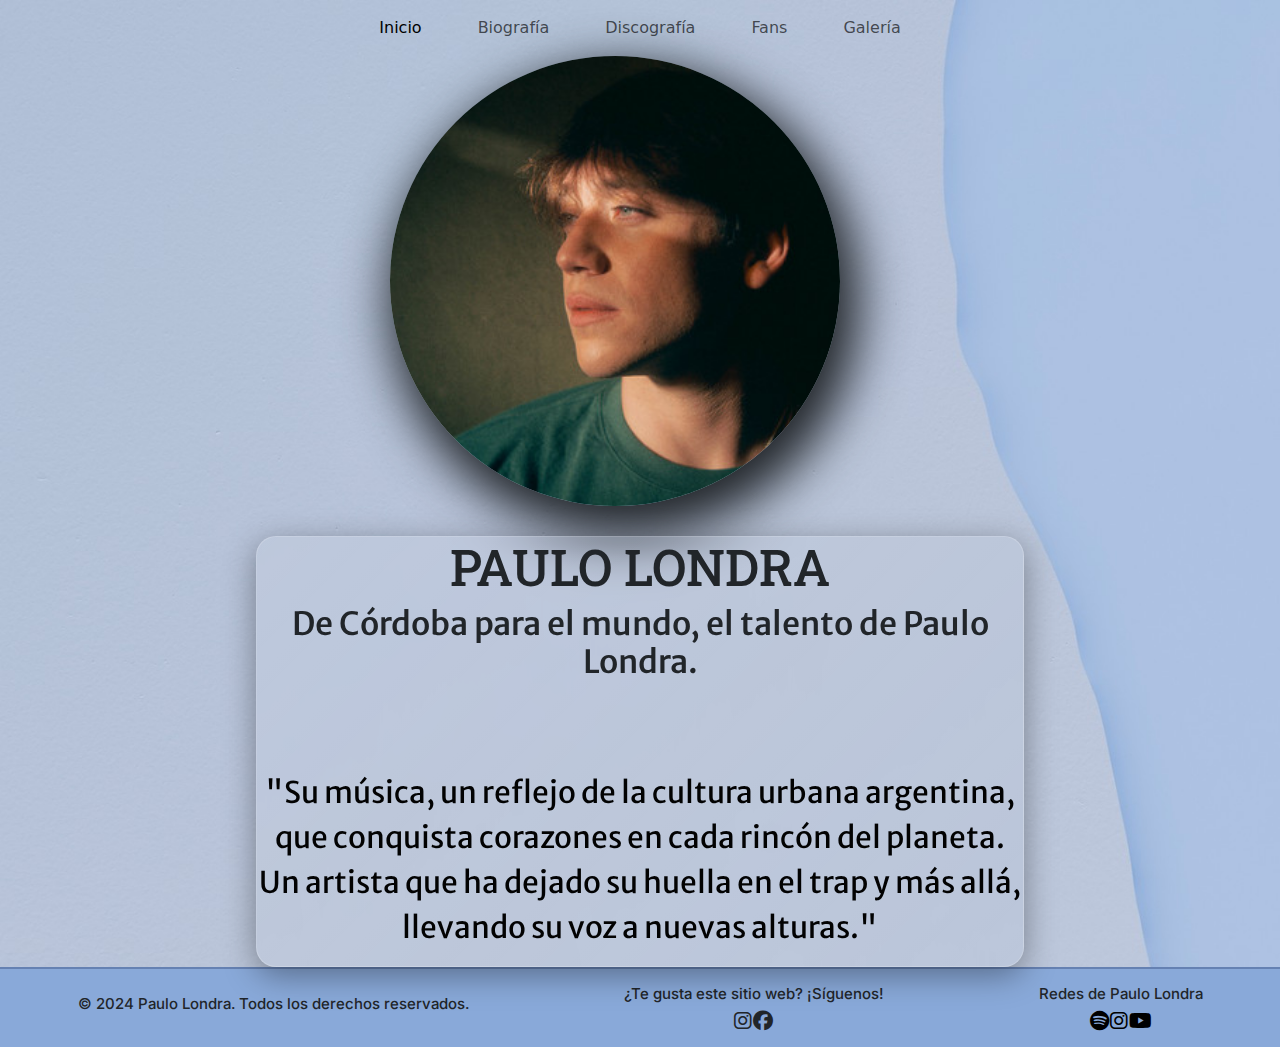
==== index.html @ d2e90c91 "Subida de todos los archivos del proyecto" ====
<!DOCTYPE html>
<html lang="es">

<head>
    <meta charset="UTF-8">
    <meta name="viewport" content="width=device-width, initial-scale=1.0">
    <link rel="shortcut icon" href="icons/favicon.ico" type="image/x-icon">

    <link rel="stylesheet" href="https://cdn.jsdelivr.net/npm/bootstrap@5.3.3/dist/css/bootstrap.min.css">
    

    <title>Inicio</title>
    <link rel="stylesheet" href="style.css">
    <link rel="stylesheet" href="https://cdnjs.cloudflare.com/ajax/libs/font-awesome/6.6.0/css/all.min.css">
    <link rel="preconnect" href="https://fonts.googleapis.com">
    <link rel="preconnect" href="https://fonts.gstatic.com" crossorigin>
    <link
        href="https://fonts.googleapis.com/css2?family=Inter:ital,opsz,wght@0,14..32,100..900;1,14..32,100..900&family=Merriweather+Sans:ital,wght@0,300..800;1,300..800&family=Roboto+Slab:wght@100..900&display=swap"
        rel="stylesheet">

</head>
    
<body id="body">

    <nav class="navbar navbar-expand-lg bg-transparent">
        <div class="container-fluid">
          <button class="navbar-toggler" type="button" data-bs-toggle="collapse" data-bs-target="#navbarNav" aria-controls="navbarNav" aria-expanded="false" aria-label="Toggle navigation">
            <span class="navbar-toggler-icon"></span>
          </button>
          <div class="collapse navbar-collapse" id="navbarNav">
            <ul class="navbar-nav">
              <li class="nav-item">
                <a class="nav-link active" aria-current="page" href="#">Inicio</a>
              </li>
              <li class="nav-item">
                <a class="nav-link" href="pages/biografia.html">Biografía</a>
              </li>
              <li class="nav-item">
                <a class="nav-link" href="pages/discografia.html">Discografía</a>
              </li>
              <li class="nav-item">
                <a class="nav-link" href="pages/fans.html">Fans</a>
              </li>
              <li class="nav-item">
                <a class="nav-link" href="pages/galeria.html">Galería</a>
              </li>
            </ul>
          </div>
        </div>
      </nav>


    <!-- <header id="header">
        <nav id="navBar">
            <ul>
                <li><a href="#">Inicio</a></li>
                <li><a href="pages/biografia.html">Biografía</a></li>
                <li><a href="pages/discografia.html">Discografía</a></li>
                <li><a href="pages/fans.html">Fans</a></li>
                <li><a href="pages/galeria.html">Galería</a></li>
            </ul>
        </nav>
    </header> -->

    <main id="main">
        <section class="inicio">
            <img src="images/pauloLondraInicio.jpg" alt="paulo londra">


            <section class="infoInicio">
                <h1>PAULO LONDRA</h1>
                <h2>De Córdoba para el mundo, el talento de Paulo Londra.</h2>
                <p>"Su música, un reflejo de la cultura urbana argentina, que conquista corazones en cada rincón del
                    planeta.
                    Un artista que ha dejado su huella en el trap y más allá, llevando su voz a nuevas alturas."</p>
            </section>
        </section>
    </main>

    <footer id="footer">

        <section class="footerCopy">
            <h3>© 2024 Paulo Londra. Todos los derechos reservados.</h3>
        </section>

        <section class="footerRedesSitio">
            <h3>¿Te gusta este sitio web? ¡Síguenos!</h3>
            <i class="fa-brands fa-instagram"></i>
            <i class="fa-brands fa-facebook"></i>
        </section>

        <section class="footerRedesPaulo">
            <h3>Redes de Paulo Londra</h3>
            <a href="https://open.spotify.com/intl-es/artist/3vQ0GE3mI0dAaxIMYe5g7z" target="_blank"><i
                    class="fa-brands fa-spotify"></i></a>
            <a href="https://www.instagram.com/paulolondra/?hl=es-la" target="_blank"><i
                    class="fa-brands fa-instagram"></i></a>
            <a href="https://www.youtube.com/@PauloLondra" target="_blank"><i class="fa-brands fa-youtube"></i></a>
        </section>

    </footer>

    <script src="https://cdn.jsdelivr.net/npm/bootstrap@5.3.3/dist/js/bootstrap.bundle.min.js"></script>
</body>

</html>
---- style.css ----
* {
    padding: 0;
    margin: 0;
    box-sizing: border-box;
}


a {
    text-decoration: none;
    color: black;
}


ul{
    display: flex;
    width: 100%;
    justify-content: center;
    align-items: center;
    column-gap: 40px;
    
}



#body {
background-image: url(images/background.jpg);
background-size: cover;
}

#main {
    display: flex;
    justify-content: center;   
    min-height: 100vh;           
}

/*INDEX*/
.inicio {
    display: flex;
    align-items: center;      
    justify-content: center; 
    flex-wrap: wrap; 
    gap: 30px;      
}

.inicio img {
    width: 450px;
    height: 450px;
    border-radius: 50%;
    margin-right: 50px;
    box-shadow: 10px 20px 50px 10px;
}


.infoInicio{
    display: flex;
    flex-direction: column;
    align-items: center;
    text-align: center;
    width: 60%;
    background: linear-gradient(135deg, rgba(255, 255, 255, 0.1), rgba(255, 255, 255, 0));
    backdrop-filter: blur(10px);
    -webkit-backdrop-filter: blur(10px);
    border-radius: 20px;
    border:1px solid rgba(255, 255, 255, 0.18);
    box-shadow: 0 8px 32px 0 rgba(0, 0, 0, 0.37);
}

.infoInicio h1{
    font-family: Roboto Slab;
    font-size: 50px;
}

.infoInicio h2, .infoInicio p{
    font-family: Merriweather sans;
}

.infoInicio p{
    margin-top:80px;
    font-size: 30px;
    color: rgb(2, 2, 2);
}

#footer {
    display: flex;
    justify-content: space-around;
    align-items: center;
    background-color: #89a9d9;
    border-top: 2px solid #4e669798;
    text-align: center;
    width: 100%;
    height: 80px;
    font-family: inter;
    font-size: 5px;
    margin-top: auto;
}


#footer i {
    font-size: 20px;
}

#footer h3 {
    font-size: 15px;
}

/*BIOGRAFIA*/

#mainBiografia{
    display: flex;
    height: auto;
}



.contenido  {
    display: flex; 
    text-align: center;
    margin-left: 15px;
    margin-right:  100px;
    justify-content: center;
    flex-direction: column; 
    width: 85%;
    gap: 100px;
    background: linear-gradient(135deg, rgba(255, 255, 255, 0.1), rgba(255, 255, 255, 0));
    backdrop-filter: blur(10px);
    -webkit-backdrop-filter: blur(10px);
    border-radius: 20px;
    border:1px solid rgba(255, 255, 255, 0.18);
    box-shadow: 0 8px 32px 0 rgba(0, 0, 0, 0.37);
}

.titContenido {
    text-align: center; 
    font-family: Roboto Slab;
    font-size: 50px;
    margin:0px
}


.textoContenido {
    font-size: 16px;
    font-family: Merriweather sans;
    margin:0px
}

.proxProyectos{
    display: flex;
    width: 100%;
    flex-direction: column;
    text-align: center;
    margin:0px
}
.proxProyectos h2{
    font-family: Roboto Slab;
    text-align: center;
    margin:0px
}

.proxProyectos p{
    font-family: Merriweather sans;
    text-align: center;
    margin:0px
}


.imagenContenido  {
    width: 350px;
    height: 350px;
    margin: 5px auto 30px;
    box-shadow: 10px 20px 50px 10px;
    border-radius: 40%;
}

.datosCuriosos{
    display: flex;
    flex-direction: column;
    width: 50%;
    row-gap: 10px;
    margin-right: 30px;
}

.datosCuriosos h2{
    font-family: Roboto Slab;
    text-align: center;
}

.datosCuriosos p{
    font-family: Merriweather sans;
    margin-bottom: 20px;
}


/*DISCOGRAFIA*/



.titDiscografia{
    text-align: center; 
    width: 100%;
    font-family: Roboto Slab;
    font-size: 50px;
}


.cancionesAlbumes{
    text-align: center;
    width: 100%;
}

.contenedor {
    display: flex;
    justify-content: space-between; 
    align-items: flex-start; 
    padding: 20px;
    gap: 20px;
}

.canciones {
    width: 50%;
    margin-top: 25px;
}

.canciones h2{
    font-family: Roboto Slab;
    font-size: 30px;
}

.canciones ul {
    display: flex;
    flex-direction: column; 
    row-gap: 50px;
    margin-top: 25px;
    font-family: Roboto Slab;
    font-size: 20px;
    background: linear-gradient(135deg, rgba(255, 255, 255, 0.1), rgba(255, 255, 255, 0));
    backdrop-filter: blur(10px);
    -webkit-backdrop-filter: blur(10px);
    border-radius: 20px;
    border:1px solid rgba(255, 255, 255, 0.18);
    box-shadow: 0 8px 32px 0 rgba(0, 0, 0, 0.37);

}


.albumes {
    margin-right: 5px;
    margin-top: 85px;
    display: flex; 
    flex-direction: column; 
    align-items: center; 
    gap: 20px; 
    text-align: center;
    
}

.albumes h2 {
    font-family: 'Roboto Slab';
    margin-top: 0;
    font-size: 30px; 
}

.albumContainer {
    display: flex; 
    gap: 20px; 
    padding: 10px;
    background: linear-gradient(135deg, rgba(255, 255, 255, 0.1), rgba(255, 255, 255, 0));
    backdrop-filter: blur(10px);
    -webkit-backdrop-filter: blur(10px);
    border-radius: 20px;
    border:1px solid rgba(255, 255, 255, 0.18);
    box-shadow: 0 8px 32px 0 rgba(0, 0, 0, 0.37);
}

.albumContainer p {
font-family: Merriweather sans;
}

.albumHomerun, .albumBack {
    display: flex;
    flex-direction: column; 
    align-items: center; 
    gap: 10px; 
}

.imgHomerun, .imgBack {
    margin-bottom: 20px;
    border-radius: 60px;
    box-shadow: 5px 5px 20px 5px;
    width: 200px;
    height: 200px;
}


/*GALERIA*/



.titGaleria{
    display: flex;
    justify-content: center;
    font-family: Roboto Slab;
    font-size: 50px;
    width: 100%;
}

.galeriaFotos{
    width: 100%;
    height: 100vh;
    padding: 10px;
    display: grid;
    grid-template-columns:repeat(4, 1fr) ;
    grid-template-rows: repeat(3, 1fr);

    grid-template-areas: 
    "img1  img2  img2  img3"
    "img4  img4  img5  img5"
    "img6  img7   img8  img9"
    ;
    
    row-gap: 10px;
    column-gap: 10px;
}

.galeriaFotos picture{
    display: flex;
    justify-self:  center;
    width: 100%;
    height: 100%;
    background-size: cover;
    border: 3px solid #4e669798;
    box-shadow: 20px 20px 32px 0 rgba(0, 0, 0, 0.37);
}

.img1{
    grid-area: img1;
    background-image: url(../images/img1.png);
}

.img2{
    grid-area: img2;
    background-image: url(../images/img2.jpg);
    background-position:center;
}

.img3{
    grid-area: img3;
    background-image: url(../images/img3.jpg);
}

.img4{
    grid-area: img4;
    background-image: url(../images/img4.jpg);
    background-position: center;
}

.img5{
    grid-area: img5;
    background-image: url(../images/img5.jpg);
    background-position:center;
}

.img6{
    grid-area: img6;
    background-image: url(../images/img6.jpg);
    background-position: center
}

.img7{
    grid-area: img7;
    background-image: url(../images/img7.jpg);
}

.img8{
    grid-area: img8;
    background-image: url(../images/img8.jpg);
}

.img9{
    grid-area: img9;
    background-image: url(../images/img9.jpg);
}


/*FANS*/

.titulosFans{
    display: flex;
    flex-direction: column;
    text-align: center;
    width: 100%;
    margin-top: 35px;
    row-gap: 30px;
}

.titulosFans h1{
    font-family: Roboto Slab;
    font-size: 50px;
}

.titulosFans h2{
    font-family: Merriweather sans;
}

.comentarios{
    display: flex;
    flex-wrap: wrap;
    justify-content: center;
    align-items: center;
    margin-top: 100px;
    height: auto;
}

.comentarios article{
    display: flex;
    flex-direction: column;
    padding-top: 35px;
    width: 30%;
    height: 340px;
    text-align: center;
    margin: 20px;
    background: linear-gradient(135deg, rgba(255, 255, 255, 0.1), rgba(255, 255, 255, 0));
    backdrop-filter: blur(10px);
    -webkit-backdrop-filter: blur(10px);
    border-radius: 20px;
    border:1px solid rgba(255, 255, 255, 0.18);
    box-shadow: 0 8px 32px 0 rgba(0, 0, 0, 0.37);
}

.comentarios h3{
   font-family: Roboto Slab;
}

.comentarios p{
    font-family: Merriweather sans;
    font-size: 20px;
}

.comentarioHeader {
    margin-bottom: 30px;
}

.comentarioHeader img{
    height: 50px;
    width: 50px;
    border-radius: 50px;
    box-shadow: 5px 8px 8px 0 rgba(0, 0, 0, 0.37);
}

.comentarios article span {
    font-size: 0.9rem;
    margin-top: 25px;
    color: #666;
    font-family: Merriweather sans;
  }



  @media screen and (max-width:750px){
    #mainBiografia{
        flex-wrap: wrap;
        justify-content: center;
    }

    #mainBiografia .contenido {
        margin: 0;
    }

    .cancionesAlbumes .contenedor {
        justify-content: center;
        flex-wrap: wrap;
    }

    .contenedorTitulosFans .comentarios {
        flex-direction: column;
        height: auto;
    }

    .comentarios article {
        width: 50%;
    }
}
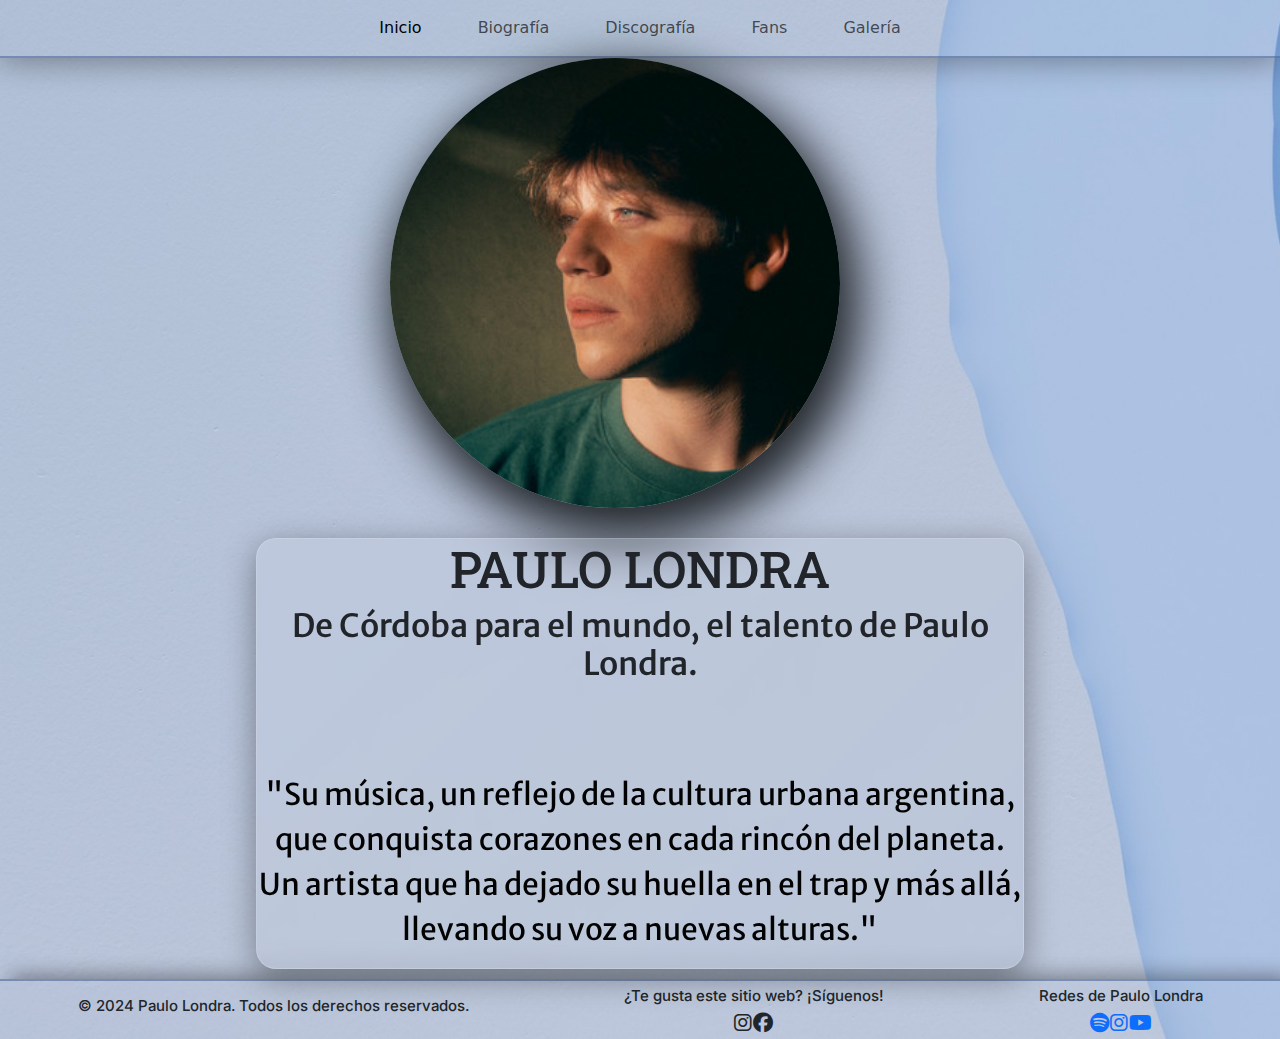
==== commit 606d4b80: "Agregue iframe en Discografia, agregue etiquetas meta, y  modificaciones en html y sass" ====
--- a/index.html
+++ b/index.html
@@ -2,105 +2,117 @@
 <html lang="es">
 
 <head>
-    <meta charset="UTF-8">
-    <meta name="viewport" content="width=device-width, initial-scale=1.0">
-    <link rel="shortcut icon" href="icons/favicon.ico" type="image/x-icon">
+  <meta charset="UTF-8">
+  <meta name="viewport" content="width=device-width, initial-scale=1.0">
+  <meta name="description" content="Descubre la música y trayectoria de Paulo Londra, el artista cordobés que conquistó el mundo con su talento en el trap y la cultura urbana.">
+  <meta name="author" content="Dustin Haberthur">
+  <meta name="keywords"
+    content="paulo londra, música urbana, trap argentino, cultura urbana, artista cordobés, canciones de paulo londra, talento musical">
 
-    <link rel="stylesheet" href="https://cdn.jsdelivr.net/npm/bootstrap@5.3.3/dist/css/bootstrap.min.css">
-    
+  <!-- FAVICON -->
+  <link rel="shortcut icon" href="icons/favicon.ico" type="image/x-icon">
 
-    <title>Inicio</title>
-    <link rel="stylesheet" href="style.css">
-    <link rel="stylesheet" href="https://cdnjs.cloudflare.com/ajax/libs/font-awesome/6.6.0/css/all.min.css">
-    <link rel="preconnect" href="https://fonts.googleapis.com">
-    <link rel="preconnect" href="https://fonts.gstatic.com" crossorigin>
-    <link
-        href="https://fonts.googleapis.com/css2?family=Inter:ital,opsz,wght@0,14..32,100..900;1,14..32,100..900&family=Merriweather+Sans:ital,wght@0,300..800;1,300..800&family=Roboto+Slab:wght@100..900&display=swap"
-        rel="stylesheet">
+
+  <!-- BOOTSTRAP -->
+  <link rel="stylesheet" href="https://cdn.jsdelivr.net/npm/bootstrap@5.3.3/dist/css/bootstrap.min.css">
+
+
+  <!-- ANIMATE -->
+  <link rel="stylesheet" href="https://cdnjs.cloudflare.com/ajax/libs/animate.css/4.1.1/animate.min.css" />
+
+  <title>Inicio</title>
+
+  <!-- CSS -->
+  <link rel="stylesheet" href="style.css">
+
+  <!-- ICONOS -->
+  <link rel="stylesheet" href="https://cdnjs.cloudflare.com/ajax/libs/font-awesome/6.6.0/css/all.min.css">
+
+  <!-- FUENTES -->
+  <link rel="preconnect" href="https://fonts.googleapis.com">
+  <link rel="preconnect" href="https://fonts.gstatic.com" crossorigin>
+  <link
+    href="https://fonts.googleapis.com/css2?family=Inter:ital,opsz,wght@0,14..32,100..900;1,14..32,100..900&family=Merriweather+Sans:ital,wght@0,300..800;1,300..800&family=Roboto+Slab:wght@100..900&display=swap"
+    rel="stylesheet">
 
 </head>
-    
+
 <body id="body">
 
+  <header>
     <nav class="navbar navbar-expand-lg bg-transparent">
-        <div class="container-fluid">
-          <button class="navbar-toggler" type="button" data-bs-toggle="collapse" data-bs-target="#navbarNav" aria-controls="navbarNav" aria-expanded="false" aria-label="Toggle navigation">
-            <span class="navbar-toggler-icon"></span>
-          </button>
-          <div class="collapse navbar-collapse" id="navbarNav">
-            <ul class="navbar-nav">
-              <li class="nav-item">
-                <a class="nav-link active" aria-current="page" href="#">Inicio</a>
-              </li>
-              <li class="nav-item">
-                <a class="nav-link" href="pages/biografia.html">Biografía</a>
-              </li>
-              <li class="nav-item">
-                <a class="nav-link" href="pages/discografia.html">Discografía</a>
-              </li>
-              <li class="nav-item">
-                <a class="nav-link" href="pages/fans.html">Fans</a>
-              </li>
-              <li class="nav-item">
-                <a class="nav-link" href="pages/galeria.html">Galería</a>
-              </li>
-            </ul>
-          </div>
+      <div class="container-fluid">
+        <button class="navbar-toggler" type="button" data-bs-toggle="collapse" data-bs-target="#navbarNav"
+          aria-controls="navbarNav" aria-expanded="false" aria-label="Toggle navigation">
+          <span class="navbar-toggler-icon"></span>
+        </button>
+        <div class="collapse navbar-collapse" id="navbarNav">
+          <ul class="navbar-nav">
+            <li class="nav-item">
+              <a class="nav-link active" aria-current="page" href="#">Inicio</a>
+            </li>
+            <li class="nav-item">
+              <a class="nav-link" href="pages/biografia.html">Biografía</a>
+            </li>
+            <li class="nav-item">
+              <a class="nav-link" href="pages/discografia.html">Discografía</a>
+            </li>
+            <li class="nav-item">
+              <a class="nav-link" href="pages/fans.html">Fans</a>
+            </li>
+            <li class="nav-item">
+              <a class="nav-link" href="pages/galeria.html">Galería</a>
+            </li>
+          </ul>
         </div>
-      </nav>
+      </div>
+    </nav>
+  </header>
 
 
-    <!-- <header id="header">
-        <nav id="navBar">
-            <ul>
-                <li><a href="#">Inicio</a></li>
-                <li><a href="pages/biografia.html">Biografía</a></li>
-                <li><a href="pages/discografia.html">Discografía</a></li>
-                <li><a href="pages/fans.html">Fans</a></li>
-                <li><a href="pages/galeria.html">Galería</a></li>
-            </ul>
-        </nav>
-    </header> -->
+  <main id="main">
+    <section class="inicio">
 
-    <main id="main">
-        <section class="inicio">
-            <img src="images/pauloLondraInicio.jpg" alt="paulo londra">
+      <div class="animate__animated animate__fadeInLeftBig">
+        <img class="hoverScale" src="images/pauloLondraInicio.jpg" alt="paulo londra">
+      </div>
+
+      <section class="infoInicio animate__animated animate__fadeInRightBig">
+        <h1>PAULO LONDRA</h1>
+        <h2>De Córdoba para el mundo, el talento de Paulo Londra.</h2>
+        <p>"Su música, un reflejo de la cultura urbana argentina, que conquista corazones en cada rincón del
+          planeta.
+          Un artista que ha dejado su huella en el trap y más allá, llevando su voz a nuevas alturas."</p>
+      </section>
+
+    </section>
+  </main>
 
 
-            <section class="infoInicio">
-                <h1>PAULO LONDRA</h1>
-                <h2>De Córdoba para el mundo, el talento de Paulo Londra.</h2>
-                <p>"Su música, un reflejo de la cultura urbana argentina, que conquista corazones en cada rincón del
-                    planeta.
-                    Un artista que ha dejado su huella en el trap y más allá, llevando su voz a nuevas alturas."</p>
-            </section>
-        </section>
-    </main>
+  <footer id="footer">
 
-    <footer id="footer">
+    <section class="footerCopy">
+      <h3>© 2024 Paulo Londra. Todos los derechos reservados.</h3>
+    </section>
 
-        <section class="footerCopy">
-            <h3>© 2024 Paulo Londra. Todos los derechos reservados.</h3>
-        </section>
+    <section class="footerRedesSitio">
+      <h3>¿Te gusta este sitio web? ¡Síguenos!</h3>
+      <i class="fa-brands fa-instagram"></i>
+      <i class="fa-brands fa-facebook"></i>
+    </section>
 
-        <section class="footerRedesSitio">
-            <h3>¿Te gusta este sitio web? ¡Síguenos!</h3>
-            <i class="fa-brands fa-instagram"></i>
-            <i class="fa-brands fa-facebook"></i>
-        </section>
+    <section class="footerRedesPaulo">
+      <h3>Redes de Paulo Londra</h3>
+      <a href="https://open.spotify.com/intl-es/artist/3vQ0GE3mI0dAaxIMYe5g7z" target="_blank"><i
+          class="fa-brands fa-spotify"></i></a>
+      <a href="https://www.instagram.com/paulolondra/?hl=es-la" target="_blank"><i
+          class="fa-brands fa-instagram"></i></a>
+      <a href="https://www.youtube.com/@PauloLondra" target="_blank"><i class="fa-brands fa-youtube"></i></a>
+    </section>
 
-        <section class="footerRedesPaulo">
-            <h3>Redes de Paulo Londra</h3>
-            <a href="https://open.spotify.com/intl-es/artist/3vQ0GE3mI0dAaxIMYe5g7z" target="_blank"><i
-                    class="fa-brands fa-spotify"></i></a>
-            <a href="https://www.instagram.com/paulolondra/?hl=es-la" target="_blank"><i
-                    class="fa-brands fa-instagram"></i></a>
-            <a href="https://www.youtube.com/@PauloLondra" target="_blank"><i class="fa-brands fa-youtube"></i></a>
-        </section>
+  </footer>
 
-    </footer>
-
-    <script src="https://cdn.jsdelivr.net/npm/bootstrap@5.3.3/dist/js/bootstrap.bundle.min.js"></script>
+  <script src="https://cdn.jsdelivr.net/npm/bootstrap@5.3.3/dist/js/bootstrap.bundle.min.js"></script>
 </body>
 
 </html>--- a/style.css
+++ b/style.css
@@ -1,486 +1,602 @@
+/*GENERAL*/
 * {
-    padding: 0;
-    margin: 0;
-    box-sizing: border-box;
-}
-
-
-a {
-    text-decoration: none;
-    color: black;
-}
-
-
-ul{
-    display: flex;
-    width: 100%;
-    justify-content: center;
-    align-items: center;
-    column-gap: 40px;
-    
-}
-
-
+  padding: 0;
+  margin: 0;
+  box-sizing: border-box;
+}
 
 #body {
-background-image: url(images/background.jpg);
-background-size: cover;
-}
-
+  background-image: url(images/background.jpg);
+  background-size: cover;
+}
+
+@media screen and (max-width: 768px) {
+  #body {
+    background-position: center right;
+  }
+}
 #main {
-    display: flex;
-    justify-content: center;   
-    min-height: 100vh;           
-}
-
+  display: flex;
+  justify-content: center;
+  min-height: 100vh;
+}
+
+/*NAVBAR*/
+ul {
+  display: flex;
+  width: 100%;
+  justify-content: center;
+  align-items: center;
+  column-gap: 40px;
+}
+
+.navbar {
+  border-bottom: 2px solid rgba(78, 102, 151, 0.5960784314);
+  box-shadow: 0 3px 32px 0 rgba(0, 0, 0, 0.37);
+}
+
+/*FOOTER*/
+#footer {
+  display: flex;
+  justify-content: space-around;
+  align-items: center;
+  box-shadow: 10px -4px 20px 0 rgba(0, 0, 0, 0.37);
+  border-top: 2px solid rgba(78, 102, 151, 0.5960784314);
+  text-align: center;
+  width: 100%;
+  height: 60px;
+  font-family: inter;
+  font-size: 5px;
+  margin-top: 10px;
+}
+
+#footer i {
+  font-size: 20px;
+}
+
+#footer h3 {
+  font-size: 15px;
+}
+
+@media screen and (max-width: 768px) {
+  #footer {
+    height: 80px;
+  }
+  #footer h3 {
+    font-size: 12px;
+  }
+  #footer i {
+    font-size: 12px;
+  }
+  .footerCopy {
+    margin-top: 12px;
+  }
+  .footerRedesSitio, .footerRedesPaulo {
+    padding-right: 10px;
+  }
+}
+/*PAGINAS*/
 /*INDEX*/
 .inicio {
-    display: flex;
-    align-items: center;      
-    justify-content: center; 
-    flex-wrap: wrap; 
-    gap: 30px;      
+  display: flex;
+  align-items: center;
+  justify-content: center;
+  flex-wrap: wrap;
+  gap: 30px;
 }
 
 .inicio img {
-    width: 450px;
-    height: 450px;
-    border-radius: 50%;
-    margin-right: 50px;
-    box-shadow: 10px 20px 50px 10px;
-}
-
-
-.infoInicio{
-    display: flex;
-    flex-direction: column;
-    align-items: center;
-    text-align: center;
-    width: 60%;
-    background: linear-gradient(135deg, rgba(255, 255, 255, 0.1), rgba(255, 255, 255, 0));
-    backdrop-filter: blur(10px);
-    -webkit-backdrop-filter: blur(10px);
-    border-radius: 20px;
-    border:1px solid rgba(255, 255, 255, 0.18);
-    box-shadow: 0 8px 32px 0 rgba(0, 0, 0, 0.37);
-}
-
-.infoInicio h1{
-    font-family: Roboto Slab;
-    font-size: 50px;
-}
-
-.infoInicio h2, .infoInicio p{
-    font-family: Merriweather sans;
-}
-
-.infoInicio p{
-    margin-top:80px;
-    font-size: 30px;
-    color: rgb(2, 2, 2);
-}
-
-#footer {
-    display: flex;
-    justify-content: space-around;
-    align-items: center;
-    background-color: #89a9d9;
-    border-top: 2px solid #4e669798;
-    text-align: center;
-    width: 100%;
-    height: 80px;
-    font-family: inter;
-    font-size: 5px;
-    margin-top: auto;
-}
-
-
-#footer i {
-    font-size: 20px;
-}
-
-#footer h3 {
-    font-size: 15px;
-}
-
+  width: 450px;
+  height: 450px;
+  border-radius: 50%;
+  margin-right: 50px;
+  box-shadow: 10px 20px 50px 10px;
+}
+
+.hoverScale {
+  transform: scale(1);
+  transition: transform 0.3s ease;
+}
+
+.hoverScale:hover {
+  transform: scale(1.1, 1.1);
+}
+
+.infoInicio {
+  display: flex;
+  flex-direction: column;
+  align-items: center;
+  text-align: center;
+  width: 60%;
+  background: linear-gradient(135deg, rgba(255, 255, 255, 0.1), rgba(255, 255, 255, 0));
+  backdrop-filter: blur(10px);
+  -webkit-backdrop-filter: blur(10px);
+  border-radius: 20px;
+  border: 1px solid rgba(255, 255, 255, 0.18);
+  box-shadow: 0 8px 32px 0 rgba(0, 0, 0, 0.37);
+}
+
+.infoInicio h1 {
+  font-family: Roboto Slab;
+  font-size: 50px;
+}
+
+.infoInicio h2,
+.infoInicio p {
+  font-family: Merriweather sans;
+}
+
+.infoInicio p {
+  margin-top: 80px;
+  font-size: 30px;
+  color: rgb(2, 2, 2);
+}
+
+@media screen and (max-width: 768px) {
+  .infoInicio {
+    width: 85%;
+    margin-bottom: 10px;
+  }
+  .inicio img {
+    margin-top: 15px;
+    width: 300px;
+    height: 300px;
+    margin-left: 45px;
+  }
+}
 /*BIOGRAFIA*/
-
-#mainBiografia{
-    display: flex;
-    height: auto;
-}
-
-
-
-.contenido  {
-    display: flex; 
-    text-align: center;
-    margin-left: 15px;
-    margin-right:  100px;
-    justify-content: center;
-    flex-direction: column; 
+#mainBiografia {
+  display: flex;
+  height: auto;
+}
+
+.contenidoBiografia {
+  display: flex;
+  text-align: center;
+  margin-left: 15px;
+  margin-right: 100px;
+  justify-content: center;
+  flex-direction: column;
+  width: 40%;
+  gap: 100px;
+  background: linear-gradient(135deg, rgba(255, 255, 255, 0.1), rgba(255, 255, 255, 0));
+  backdrop-filter: blur(10px);
+  -webkit-backdrop-filter: blur(10px);
+  border-radius: 20px;
+  border: 1px solid rgba(255, 255, 255, 0.18);
+  box-shadow: 0 8px 32px 0 rgba(0, 0, 0, 0.37);
+}
+
+.titContenido {
+  text-align: center;
+  font-family: Roboto Slab;
+  font-size: 50px;
+  margin: 0px;
+}
+
+.textoContenido {
+  font-size: 16px;
+  font-family: Merriweather sans;
+  margin: 0px;
+}
+
+.proxProyectos {
+  display: flex;
+  width: 100%;
+  flex-direction: column;
+  text-align: center;
+  margin: 0px;
+}
+
+.proxProyectos h2 {
+  font-family: Roboto Slab;
+  text-align: center;
+  margin: 0px;
+}
+
+.proxProyectos p {
+  font-family: Merriweather sans;
+  text-align: center;
+  margin: 0px;
+}
+
+.imagenContenido {
+  width: 350px;
+  height: 350px;
+  margin: 5px auto 30px;
+  box-shadow: 10px 20px 50px 10px;
+  border-radius: 40%;
+}
+
+.datosCuriosos {
+  display: flex;
+  flex-direction: column;
+  width: 50%;
+  row-gap: 10px;
+  margin-right: 30px;
+}
+
+.datosCuriosos h2 {
+  font-family: Roboto Slab;
+  text-align: center;
+}
+
+.datosCuriosos p {
+  font-family: Merriweather sans;
+  margin-bottom: 20px;
+}
+
+@media screen and (max-width: 768px) {
+  .contenidoBiografia {
+    margin-top: 20px;
+    margin-left: 0px;
+    margin-right: 0px;
     width: 85%;
-    gap: 100px;
-    background: linear-gradient(135deg, rgba(255, 255, 255, 0.1), rgba(255, 255, 255, 0));
-    backdrop-filter: blur(10px);
-    -webkit-backdrop-filter: blur(10px);
-    border-radius: 20px;
-    border:1px solid rgba(255, 255, 255, 0.18);
-    box-shadow: 0 8px 32px 0 rgba(0, 0, 0, 0.37);
-}
-
-.titContenido {
-    text-align: center; 
-    font-family: Roboto Slab;
-    font-size: 50px;
-    margin:0px
-}
-
-
-.textoContenido {
-    font-size: 16px;
-    font-family: Merriweather sans;
-    margin:0px
-}
-
-.proxProyectos{
-    display: flex;
-    width: 100%;
-    flex-direction: column;
-    text-align: center;
-    margin:0px
-}
-.proxProyectos h2{
-    font-family: Roboto Slab;
-    text-align: center;
-    margin:0px
-}
-
-.proxProyectos p{
-    font-family: Merriweather sans;
-    text-align: center;
-    margin:0px
-}
-
-
-.imagenContenido  {
-    width: 350px;
-    height: 350px;
+  }
+  .datosCuriosos {
+    width: 80%;
+    margin-right: 0px;
+  }
+  .imagenContenido {
+    width: 220px;
+    height: 220px;
     margin: 5px auto 30px;
     box-shadow: 10px 20px 50px 10px;
     border-radius: 40%;
-}
-
-.datosCuriosos{
-    display: flex;
+    margin-top: 30px;
+  }
+  #mainBiografia {
+    flex-wrap: wrap;
+    justify-content: center;
+  }
+  #mainBiografia .contenido {
+    margin: 0;
+  }
+}
+/*DISCOGRAFIA*/
+.titDiscografia {
+  text-align: center;
+  width: 100%;
+  font-family: Roboto Slab;
+  font-size: 50px;
+  margin-top: 20px;
+}
+
+.cancionesAlbumes {
+  text-align: center;
+  width: 100%;
+}
+
+.contenedorDiscografia {
+  display: flex;
+  justify-content: space-between;
+  align-items: flex-start;
+  padding: 20px;
+}
+
+.canciones {
+  width: 30%;
+  margin-top: 50px;
+  margin-left: 100px;
+}
+
+.canciones h2 {
+  font-family: Roboto Slab;
+  font-size: 30px;
+  margin-bottom: 30px;
+}
+
+.canciones iframe {
+  width: 400px;
+  height: 600px;
+  box-shadow: 5px 5px 20px 5px;
+}
+
+.albumes {
+  margin-right: 60px;
+  margin-top: 100px;
+  display: flex;
+  flex-direction: column;
+  align-items: center;
+  gap: 20px;
+  text-align: center;
+}
+
+.albumes h2 {
+  font-family: "Roboto Slab";
+  margin-top: 0;
+  font-size: 30px;
+}
+
+.albumContainer {
+  display: flex;
+  gap: 20px;
+  padding: 10px;
+  background: linear-gradient(135deg, rgba(255, 255, 255, 0.1), rgba(255, 255, 255, 0));
+  backdrop-filter: blur(10px);
+  -webkit-backdrop-filter: blur(10px);
+  border-radius: 20px;
+  border: 1px solid rgba(255, 255, 255, 0.18);
+  box-shadow: 0 8px 32px 0 rgba(0, 0, 0, 0.37);
+}
+
+.albumContainer p {
+  font-family: Merriweather sans;
+}
+
+.albumHomerun,
+.albumBack {
+  display: flex;
+  flex-direction: column;
+  align-items: center;
+  gap: 10px;
+}
+
+.imgHomerun,
+.imgBack {
+  margin-top: 10px;
+  margin-bottom: 20px;
+  border-radius: 60px;
+  box-shadow: 5px 5px 20px 5px;
+  width: 200px;
+  height: 200px;
+  transform: scale(1);
+  transition: transform 0.3s ease;
+}
+
+.imgHomerun:hover, .imgBack:hover {
+  transform: scale(1.1, 1.1);
+}
+
+@media screen and (max-width: 768px) {
+  .contenedorDiscografia {
     flex-direction: column;
-    width: 50%;
-    row-gap: 10px;
-    margin-right: 30px;
-}
-
-.datosCuriosos h2{
-    font-family: Roboto Slab;
-    text-align: center;
-}
-
-.datosCuriosos p{
-    font-family: Merriweather sans;
-    margin-bottom: 20px;
-}
-
-
-/*DISCOGRAFIA*/
-
-
-
-.titDiscografia{
-    text-align: center; 
+  }
+  .canciones {
+    align-self: center;
+    width: 80%;
+    margin-left: 0px;
+    margin-right: 0px;
+  }
+  .canciones iframe {
     width: 100%;
-    font-family: Roboto Slab;
-    font-size: 50px;
-}
-
-
-.cancionesAlbumes{
-    text-align: center;
-    width: 100%;
-}
-
-.contenedor {
-    display: flex;
-    justify-content: space-between; 
-    align-items: flex-start; 
-    padding: 20px;
-    gap: 20px;
-}
-
-.canciones {
-    width: 50%;
-    margin-top: 25px;
-}
-
-.canciones h2{
-    font-family: Roboto Slab;
-    font-size: 30px;
-}
-
-.canciones ul {
-    display: flex;
-    flex-direction: column; 
-    row-gap: 50px;
-    margin-top: 25px;
-    font-family: Roboto Slab;
+    height: 400px;
+  }
+  .albumes {
+    margin-right: 0px;
+    margin-left: 0px;
+    margin-top: 100px;
+  }
+  .albumContainer {
+    flex-direction: column;
+    gap: 30px;
+  }
+  .contenedorDiscografia {
+    flex-direction: column;
+    align-items: center;
+  }
+}
+/*FANS*/
+.titulosFans {
+  display: flex;
+  flex-direction: column;
+  text-align: center;
+  width: 100%;
+  margin-top: 35px;
+  row-gap: 30px;
+}
+
+.titulosFans h1 {
+  font-family: Roboto Slab;
+  font-size: 50px;
+}
+
+.titulosFans h2 {
+  font-family: Merriweather sans;
+}
+
+.comentarios {
+  display: flex;
+  flex-wrap: wrap;
+  justify-content: center;
+  align-items: center;
+  margin-top: 100px;
+  height: auto;
+}
+
+.comentarios article {
+  display: flex;
+  flex-direction: column;
+  padding-top: 10px;
+  width: 30%;
+  height: 340px;
+  text-align: center;
+  margin: 20px;
+  background: linear-gradient(135deg, rgba(255, 255, 255, 0.1), rgba(255, 255, 255, 0));
+  backdrop-filter: blur(10px);
+  -webkit-backdrop-filter: blur(10px);
+  border-radius: 20px;
+  border: 1px solid rgba(255, 255, 255, 0.18);
+  box-shadow: 0 8px 32px 0 rgba(0, 0, 0, 0.37);
+}
+
+.comentarios h3 {
+  font-family: Roboto Slab;
+}
+
+.comentarios p {
+  font-family: Merriweather sans;
+  font-size: 20px;
+}
+
+.comentarioHeader {
+  margin-bottom: 30px;
+}
+
+.comentarioHeader img {
+  height: 90px;
+  width: 90px;
+  border-radius: 50px;
+  box-shadow: 5px 8px 8px 0 rgba(0, 0, 0, 0.37);
+}
+
+.comentarios article span {
+  font-size: 0.9rem;
+  margin-top: 0px;
+  color: #666;
+  font-family: Merriweather sans;
+}
+
+@media screen and (max-width: 768px) {
+  .comentarios p {
     font-size: 20px;
-    background: linear-gradient(135deg, rgba(255, 255, 255, 0.1), rgba(255, 255, 255, 0));
-    backdrop-filter: blur(10px);
-    -webkit-backdrop-filter: blur(10px);
-    border-radius: 20px;
-    border:1px solid rgba(255, 255, 255, 0.18);
-    box-shadow: 0 8px 32px 0 rgba(0, 0, 0, 0.37);
-
-}
-
-
-.albumes {
-    margin-right: 5px;
-    margin-top: 85px;
-    display: flex; 
-    flex-direction: column; 
-    align-items: center; 
-    gap: 20px; 
-    text-align: center;
-    
-}
-
-.albumes h2 {
-    font-family: 'Roboto Slab';
-    margin-top: 0;
-    font-size: 30px; 
-}
-
-.albumContainer {
-    display: flex; 
-    gap: 20px; 
-    padding: 10px;
-    background: linear-gradient(135deg, rgba(255, 255, 255, 0.1), rgba(255, 255, 255, 0));
-    backdrop-filter: blur(10px);
-    -webkit-backdrop-filter: blur(10px);
-    border-radius: 20px;
-    border:1px solid rgba(255, 255, 255, 0.18);
-    box-shadow: 0 8px 32px 0 rgba(0, 0, 0, 0.37);
-}
-
-.albumContainer p {
-font-family: Merriweather sans;
-}
-
-.albumHomerun, .albumBack {
-    display: flex;
-    flex-direction: column; 
-    align-items: center; 
-    gap: 10px; 
-}
-
-.imgHomerun, .imgBack {
-    margin-bottom: 20px;
-    border-radius: 60px;
-    box-shadow: 5px 5px 20px 5px;
-    width: 200px;
-    height: 200px;
-}
-
-
+  }
+  .comentarios article {
+    width: 70%;
+  }
+  .comentarios span {
+    display: none;
+  }
+  .cancionesAlbumes .contenedor {
+    justify-content: center;
+    flex-wrap: wrap;
+  }
+  .contenedorTitulosFans .comentarios {
+    flex-direction: column;
+    height: auto;
+  }
+}
 /*GALERIA*/
-
-
-
-.titGaleria{
-    display: flex;
-    justify-content: center;
-    font-family: Roboto Slab;
-    font-size: 50px;
-    width: 100%;
-}
-
-.galeriaFotos{
+.titGaleria {
+  display: flex;
+  justify-content: center;
+  font-family: Roboto Slab;
+  font-size: 50px;
+  width: 100%;
+}
+
+.galeriaFotos {
+  width: 100%;
+  height: 100vh;
+  padding: 20px;
+  display: grid;
+  grid-template-columns: repeat(4, 1fr);
+  grid-template-rows: repeat(3, 1fr);
+  grid-template-areas: "img1  img2  img2  img3" "img4  img4  img5  img5" "img6  img7   img8  img9";
+  row-gap: 10px;
+  column-gap: 10px;
+}
+
+.galeriaFotos picture {
+  display: flex;
+  justify-self: center;
+  width: 100%;
+  height: 100%;
+  background-size: cover;
+  border: 3px solid rgba(78, 102, 151, 0.5960784314);
+  box-shadow: 20px 20px 32px 0 rgba(0, 0, 0, 0.37);
+}
+
+.img1 {
+  grid-area: img1;
+  background-image: url(../images/img1.png);
+  transform: scale(1);
+  transition: transform 0.3s ease;
+  position: relative;
+  z-index: 1;
+}
+
+.img2 {
+  grid-area: img2;
+  background-image: url(../images/img2.jpg);
+  background-position: center;
+  transform: scale(1);
+  transition: transform 0.3s ease;
+  position: relative;
+  z-index: 1;
+}
+
+.img3 {
+  grid-area: img3;
+  background-image: url(../images/img3.jpg);
+  transform: scale(1);
+  transition: transform 0.3s ease;
+  position: relative;
+  z-index: 1;
+}
+
+.img4 {
+  grid-area: img4;
+  background-image: url(../images/img4.jpg);
+  background-position: center;
+  transform: scale(1);
+  transition: transform 0.3s ease;
+  position: relative;
+  z-index: 1;
+}
+
+.img5 {
+  grid-area: img5;
+  background-image: url(../images/img5.jpg);
+  background-position: center;
+  transform: scale(1);
+  transition: transform 0.3s ease;
+  position: relative;
+  z-index: 1;
+}
+
+.img6 {
+  grid-area: img6;
+  background-image: url(../images/img6.jpg);
+  background-position: center;
+  transform: scale(1);
+  transition: transform 0.3s ease;
+  position: relative;
+  z-index: 1;
+}
+
+.img7 {
+  grid-area: img7;
+  background-image: url(../images/img7.jpg);
+  transform: scale(1);
+  transition: transform 0.3s ease;
+  position: relative;
+  z-index: 1;
+}
+
+.img8 {
+  grid-area: img8;
+  background-image: url(../images/img8.jpg);
+  transform: scale(1);
+  transition: transform 0.3s ease;
+  position: relative;
+  z-index: 1;
+}
+
+.img9 {
+  grid-area: img9;
+  background-image: url(../images/img9.jpg);
+  transform: scale(1);
+  transition: transform 0.3s ease;
+  position: relative;
+  z-index: 1;
+}
+
+.img1:hover, .img2:hover, .img3:hover, .img4:hover, .img5:hover, .img6:hover, .img7:hover, .img8:hover, .img9:hover {
+  transform: scale(1.1, 1.1);
+  z-index: 10;
+}
+
+@media screen and (max-width: 768px) {
+  .galeriaFotos {
     width: 100%;
     height: 100vh;
     padding: 10px;
     display: grid;
-    grid-template-columns:repeat(4, 1fr) ;
+    grid-template-columns: repeat(2, 1fr);
     grid-template-rows: repeat(3, 1fr);
-
-    grid-template-areas: 
-    "img1  img2  img2  img3"
-    "img4  img4  img5  img5"
-    "img6  img7   img8  img9"
-    ;
-    
-    row-gap: 10px;
-    column-gap: 10px;
-}
-
-.galeriaFotos picture{
-    display: flex;
-    justify-self:  center;
-    width: 100%;
-    height: 100%;
-    background-size: cover;
-    border: 3px solid #4e669798;
-    box-shadow: 20px 20px 32px 0 rgba(0, 0, 0, 0.37);
-}
-
-.img1{
-    grid-area: img1;
-    background-image: url(../images/img1.png);
-}
-
-.img2{
-    grid-area: img2;
-    background-image: url(../images/img2.jpg);
-    background-position:center;
-}
-
-.img3{
-    grid-area: img3;
-    background-image: url(../images/img3.jpg);
-}
-
-.img4{
-    grid-area: img4;
-    background-image: url(../images/img4.jpg);
-    background-position: center;
-}
-
-.img5{
-    grid-area: img5;
-    background-image: url(../images/img5.jpg);
-    background-position:center;
-}
-
-.img6{
-    grid-area: img6;
-    background-image: url(../images/img6.jpg);
-    background-position: center
-}
-
-.img7{
-    grid-area: img7;
-    background-image: url(../images/img7.jpg);
-}
-
-.img8{
-    grid-area: img8;
-    background-image: url(../images/img8.jpg);
-}
-
-.img9{
-    grid-area: img9;
-    background-image: url(../images/img9.jpg);
-}
-
-
-/*FANS*/
-
-.titulosFans{
-    display: flex;
-    flex-direction: column;
-    text-align: center;
-    width: 100%;
-    margin-top: 35px;
-    row-gap: 30px;
-}
-
-.titulosFans h1{
-    font-family: Roboto Slab;
-    font-size: 50px;
-}
-
-.titulosFans h2{
-    font-family: Merriweather sans;
-}
-
-.comentarios{
-    display: flex;
-    flex-wrap: wrap;
-    justify-content: center;
-    align-items: center;
-    margin-top: 100px;
-    height: auto;
-}
-
-.comentarios article{
-    display: flex;
-    flex-direction: column;
-    padding-top: 35px;
-    width: 30%;
-    height: 340px;
-    text-align: center;
-    margin: 20px;
-    background: linear-gradient(135deg, rgba(255, 255, 255, 0.1), rgba(255, 255, 255, 0));
-    backdrop-filter: blur(10px);
-    -webkit-backdrop-filter: blur(10px);
-    border-radius: 20px;
-    border:1px solid rgba(255, 255, 255, 0.18);
-    box-shadow: 0 8px 32px 0 rgba(0, 0, 0, 0.37);
-}
-
-.comentarios h3{
-   font-family: Roboto Slab;
-}
-
-.comentarios p{
-    font-family: Merriweather sans;
-    font-size: 20px;
-}
-
-.comentarioHeader {
-    margin-bottom: 30px;
-}
-
-.comentarioHeader img{
-    height: 50px;
-    width: 50px;
-    border-radius: 50px;
-    box-shadow: 5px 8px 8px 0 rgba(0, 0, 0, 0.37);
-}
-
-.comentarios article span {
-    font-size: 0.9rem;
-    margin-top: 25px;
-    color: #666;
-    font-family: Merriweather sans;
-  }
-
-
-
-  @media screen and (max-width:750px){
-    #mainBiografia{
-        flex-wrap: wrap;
-        justify-content: center;
-    }
-
-    #mainBiografia .contenido {
-        margin: 0;
-    }
-
-    .cancionesAlbumes .contenedor {
-        justify-content: center;
-        flex-wrap: wrap;
-    }
-
-    .contenedorTitulosFans .comentarios {
-        flex-direction: column;
-        height: auto;
-    }
-
-    .comentarios article {
-        width: 50%;
-    }
-}
-
-
-
-
-
+    grid-template-areas: "img2  img2" "img4  img5" "img6  img8";
+  }
+}
+
+/*# sourceMappingURL=style.css.map */
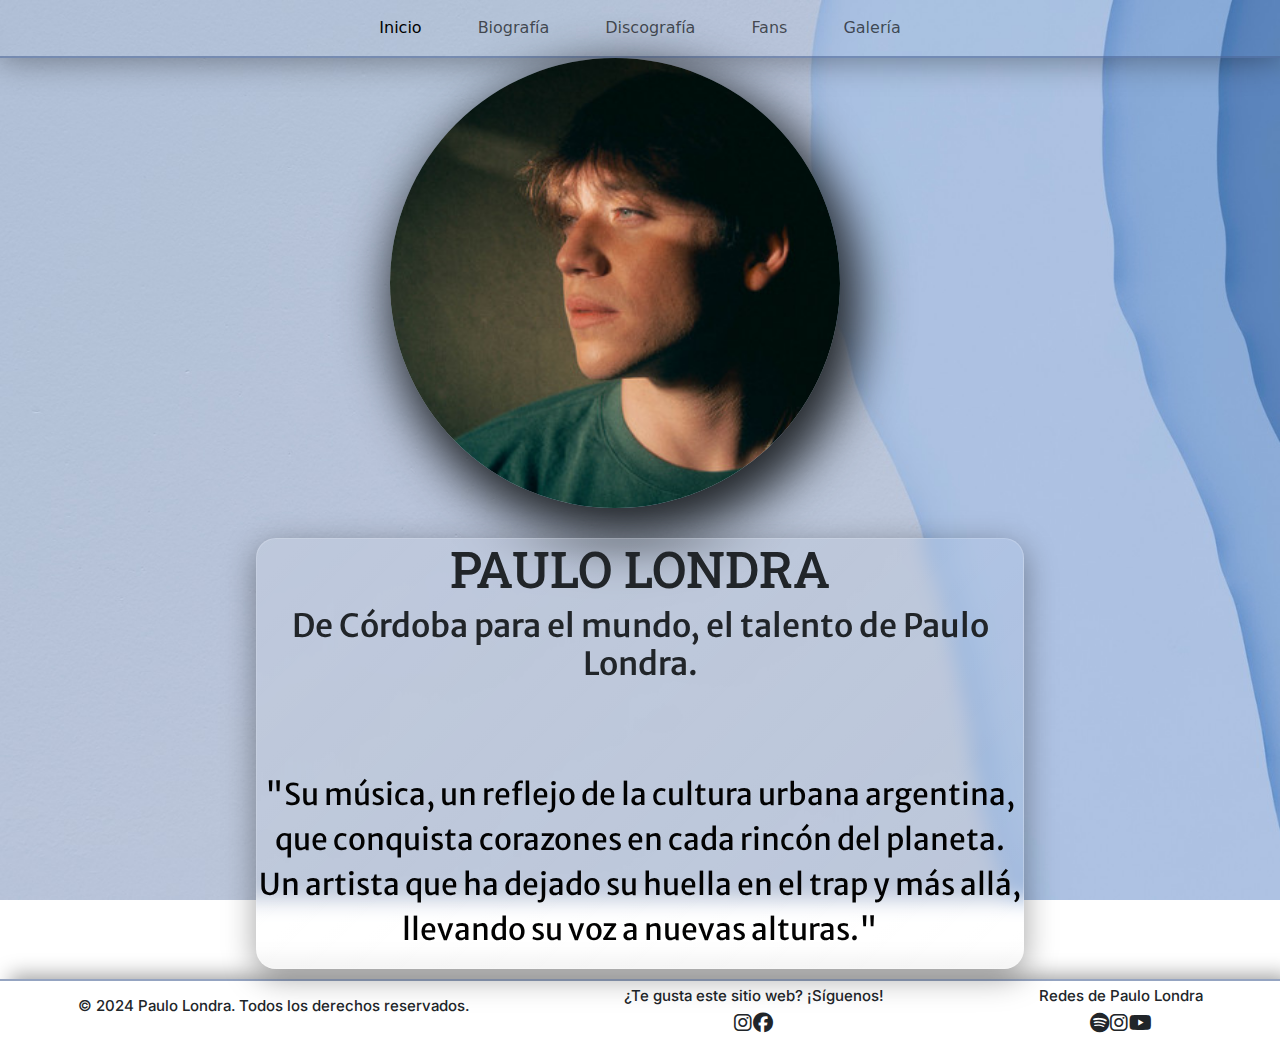
==== commit aa1a1e4d: "Modificacion de los titulos de las paginas" ====
--- a/index.html
+++ b/index.html
@@ -20,7 +20,7 @@
   <!-- ANIMATE -->
   <link rel="stylesheet" href="https://cdnjs.cloudflare.com/ajax/libs/animate.css/4.1.1/animate.min.css" />
 
-  <title>Inicio</title>
+  <title>Paulo Londra - De Córdoba para el mundo</title>
 
   <!-- CSS -->
   <link rel="stylesheet" href="style.css">
--- a/style.css
+++ b/style.css
@@ -8,6 +8,7 @@
 #body {
   background-image: url(images/background.jpg);
   background-size: cover;
+  background-attachment: fixed;
 }
 
 @media screen and (max-width: 768px) {
@@ -52,6 +53,7 @@
 
 #footer i {
   font-size: 20px;
+  color: #212529;
 }
 
 #footer h3 {
@@ -438,6 +440,8 @@
   width: 90px;
   border-radius: 50px;
   box-shadow: 5px 8px 8px 0 rgba(0, 0, 0, 0.37);
+  object-fit: cover;
+  object-position: top;
 }
 
 .comentarios article span {
@@ -499,7 +503,7 @@
 
 .img1 {
   grid-area: img1;
-  background-image: url(../images/img1.png);
+  background-image: url(./images/img1.png);
   transform: scale(1);
   transition: transform 0.3s ease;
   position: relative;
@@ -508,8 +512,8 @@
 
 .img2 {
   grid-area: img2;
-  background-image: url(../images/img2.jpg);
-  background-position: center;
+  background-image: url(./images/img2.jpg);
+  background-position-y: 7%;
   transform: scale(1);
   transition: transform 0.3s ease;
   position: relative;
@@ -518,7 +522,7 @@
 
 .img3 {
   grid-area: img3;
-  background-image: url(../images/img3.jpg);
+  background-image: url(./images/img3.jpg);
   transform: scale(1);
   transition: transform 0.3s ease;
   position: relative;
@@ -527,8 +531,8 @@
 
 .img4 {
   grid-area: img4;
-  background-image: url(../images/img4.jpg);
-  background-position: center;
+  background-image: url(./images/img4.jpg);
+  background-position-y: 35%;
   transform: scale(1);
   transition: transform 0.3s ease;
   position: relative;
@@ -537,8 +541,8 @@
 
 .img5 {
   grid-area: img5;
-  background-image: url(../images/img5.jpg);
-  background-position: center;
+  background-image: url(./images/img5.jpg);
+  background-position-y: 5%;
   transform: scale(1);
   transition: transform 0.3s ease;
   position: relative;
@@ -547,7 +551,7 @@
 
 .img6 {
   grid-area: img6;
-  background-image: url(../images/img6.jpg);
+  background-image: url(./images/img6.jpg);
   background-position: center;
   transform: scale(1);
   transition: transform 0.3s ease;
@@ -557,7 +561,7 @@
 
 .img7 {
   grid-area: img7;
-  background-image: url(../images/img7.jpg);
+  background-image: url(./images/img7.jpg);
   transform: scale(1);
   transition: transform 0.3s ease;
   position: relative;
@@ -566,7 +570,7 @@
 
 .img8 {
   grid-area: img8;
-  background-image: url(../images/img8.jpg);
+  background-image: url(./images/img8.jpg);
   transform: scale(1);
   transition: transform 0.3s ease;
   position: relative;
@@ -575,7 +579,7 @@
 
 .img9 {
   grid-area: img9;
-  background-image: url(../images/img9.jpg);
+  background-image: url(images/img9.jpg);
   transform: scale(1);
   transition: transform 0.3s ease;
   position: relative;
